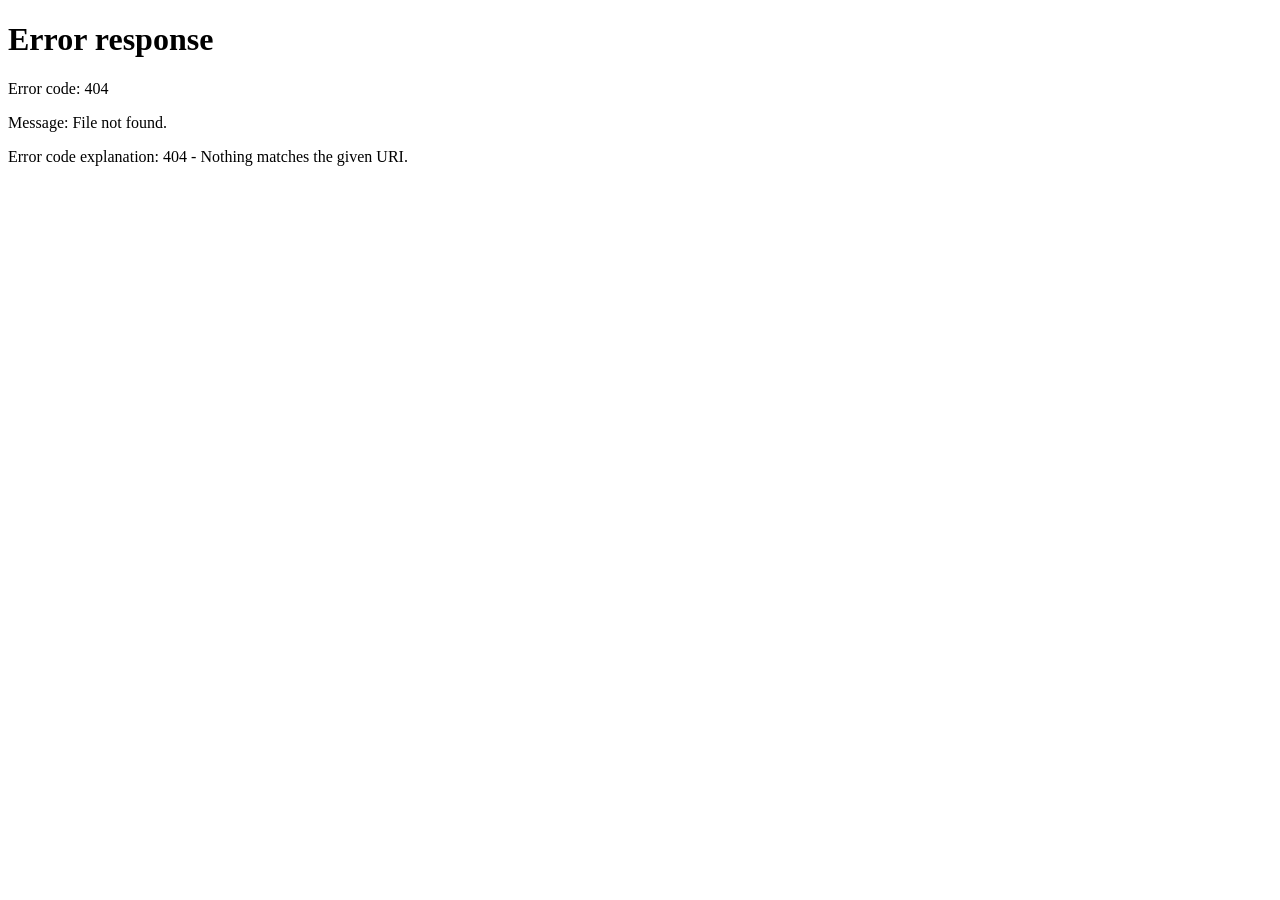
==== admin.html @ 1bd8581a "first commit" ====
<!doctype html>
<html lang="en">
  <head>
    <meta charset="UTF-8" />
    <meta name="viewport" content="width=device-width, initial-scale=1.0" />
    <title>eBuy - Admin Dashboard</title>
    <link
      href="https://cdn.jsdelivr.net/npm/bootstrap@5.3.2/dist/css/bootstrap.min.css"
      rel="stylesheet"
    />
    <link
      rel="stylesheet"
      href="https://cdn.jsdelivr.net/npm/bootstrap-icons@1.11.1/font/bootstrap-icons.css"
    />
    <link rel="stylesheet" href="" />
  </head>
  <body>
    <nav class="navbar navbar-expand-lg topnavbar fixed-top">
      <div class="container">
        <a class="navbar-brand brandlogo" href=""
          >eBuy <span class="badge bg-dark fs-6 ms-1">Admin</span></a
        >
        <button
          class="navbar-toggler"
          type="button"
          data-bs-toggle="collapse"
          data-bs-target="#navmenu"
        >
          <span class="navbar-toggler-icon"></span>
        </button>
        <div class="collapse navbar-collapse" id="navmenu">
          <ul class="navbar-nav me-auto">
            <li class="nav-item">
              <a class="nav-link" href="">Home Site</a>
            </li>
            <li class="nav-item">
              <a class="nav-link" href="">Products</a>
            </li>
          </ul>

          <div class="userprofile ms-lg-3">
            <span>Admin: <strong id="displayuser">Admin</strong></span>
            <a href="login.html" id="btnlogout" class="btnlogout">Log out</a>
          </div>
        </div>
      </div>
    </nav>

    <!-- Main Admin Container -->
    <div class="maincontent container" style="margin-top: 90px">
      <div class="d-flex justify-content-between align-items-center mb-4">
        <h3 class="fw-bold m-0">Admin Control Panel</h3>
      </div>

      <!-- Stats Cards -->
      <div class="row g-3 mb-5">
        <div class="col-md-4">
          <div class="card border-0 shadow-sm p-3 bg-white">
            <div class="d-flex align-items-center justify-content-between">
              <div>
                <span class="text-muted small d-block fw-semibold"
                  >MARKETPLACE ITEMS</span
                >
                <h2 class="fw-bold m-0 mt-1" id="statProducts">0</h2>
              </div>
              <div class="bg-light p-3 rounded text-primary fs-3">
                <i class="bi bi-box-seam"></i>
              </div>
            </div>
          </div>
        </div>
        <div class="col-md-4">
          <div class="card border-0 shadow-sm p-3 bg-white">
            <div class="d-flex align-items-center justify-content-between">
              <div>
                <span class="text-muted small d-block fw-semibold"
                  >TOTAL REVIEWS</span
                >
                <h2 class="fw-bold m-0 mt-1" id="statReviews">0</h2>
              </div>
              <div class="bg-light p-3 rounded text-warning fs-3">
                <i class="bi bi-star"></i>
              </div>
            </div>
          </div>
        </div>
        <div class="col-md-4">
          <div class="card border-0 shadow-sm p-3 bg-white">
            <div class="d-flex align-items-center justify-content-between">
              <div>
                <span class="text-muted small d-block fw-semibold"
                  >CURRENT USER SESSION</span
                >
                <h4 class="fw-bold m-0 mt-2 text-truncate" id="statUser">
                  Active
                </h4>
              </div>
              <div class="bg-light p-3 rounded text-success fs-3">
                <i class="bi bi-person-check"></i>
              </div>
            </div>
          </div>
        </div>
      </div>

      <!-- Marketplace Management Table -->
      <div class="card border-0 shadow-sm p-4 mb-5 bg-white">
        <div class="d-flex justify-content-between align-items-center mb-3">
          <h5 class="fw-bold m-0">
            <i class="bi bi-shop me-2 text-primary"></i>Marketplace Products
            Management
          </h5>
          <button
            class="btn btn-outline-secondary btn-sm"
            onclick="loadAdminData()"
          >
            <i class="bi bi-arrow-clockwise me-1"></i>Refresh
          </button>
        </div>
        <div class="table-responsive">
          <table class="table table-hover align-middle">
            <thead class="table-light">
              <tr>
                <th>ID</th>
                <th>Product</th>
                <th>Price</th>
                <th>Seller</th>
                <th class="text-end">Actions</th>
              </tr>
            </thead>
            <tbody id="adminProductsTable"></tbody>
          </table>
        </div>
      </div>

      <!-- Product Reviews Management Table -->
      <div class="card border-0 shadow-sm p-4 mb-5 bg-white">
        <div class="d-flex justify-content-between align-items-center mb-3">
          <h5 class="fw-bold m-0">
            <i class="bi bi-chat-left-text me-2 text-warning"></i>Product
            Reviews Management (sanpham1)
          </h5>
        </div>
        <div class="table-responsive">
          <table class="table table-hover align-middle">
            <thead class="table-light">
              <tr>
                <th>User</th>
                <th>Rating</th>
                <th>Comment</th>
                <th class="text-end">Actions</th>
              </tr>
            </thead>
            <tbody id="adminReviewsTable"></tbody>
          </table>
        </div>
      </div>
    </div>

    <script src="https://cdn.jsdelivr.net/npm/bootstrap@5.3.2/dist/js/bootstrap.bundle.min.js"></script>
    <script>
      window.addEventListener("DOMContentLoaded", function () {
        const savedUser = localStorage.getItem("currentuser");
        if (savedUser) {
          document.getElementById("displayuser").textContent = savedUser;
          document.getElementById("statUser").textContent = savedUser;
        } else {
          window.location.href = "login.html";
        }
        loadAdminData();
      });

      document
        .getElementById("btnlogout")
        .addEventListener("click", function () {
          localStorage.removeItem("currentuser");
        });

      function loadAdminData() {
        renderAdminProducts();
        renderAdminReviews();
      }

      function renderAdminProducts() {
        const tableBody = document.getElementById("adminProductsTable");
        tableBody.innerHTML = "";
        const storedProducts = localStorage.getItem("ebuy_products");
        const products = storedProducts ? JSON.parse(storedProducts) : [];

        document.getElementById("statProducts").textContent = products.length;

        if (products.length === 0) {
          tableBody.innerHTML = `<tr><td colspan="5" class="text-center text-muted py-4">No marketplace products found.</td></tr>`;
          return;
        }

        products.forEach((p) => {
          const tr = document.createElement("tr");
          tr.innerHTML = `
            <td><small class="text-muted">${p.id}</small></td>
            <td>
              <div class="d-flex align-items-center">
                <img src="${p.img}" alt="${p.title}" style="width: 40px; height: 40px; object-fit: cover;" class="rounded me-2" />
                <span class="fw-semibold">${p.title}</span>
              </div>
            </td>
            <td class="fw-bold text-danger">$${p.price}</td>
            <td><span class="badge bg-light text-dark border">${p.seller || "User"}</span></td>
            <td class="text-end">
              <button class="btn btn-outline-danger btn-sm" onclick="deleteProduct(${p.id})">
                <i class="bi bi-trash"></i> Delete
              </button>
            </td>
          `;
          tableBody.appendChild(tr);
        });
      }

      function deleteProduct(id) {
        if (confirm("Are you sure you want to delete this product?")) {
          const storedProducts = localStorage.getItem("ebuy_products");
          let products = storedProducts ? JSON.parse(storedProducts) : [];
          products = products.filter((p) => p.id !== id);
          localStorage.setItem("ebuy_products", JSON.stringify(products));
          renderAdminProducts();
        }
      }

      function renderAdminReviews() {
        const tableBody = document.getElementById("adminReviewsTable");
        tableBody.innerHTML = "";
        const storedReviews = localStorage.getItem("product_reviews_sanpham1");
        const reviews = storedReviews ? JSON.parse(storedReviews) : [];

        document.getElementById("statReviews").textContent = reviews.length;

        if (reviews.length === 0) {
          tableBody.innerHTML = `<tr><td colspan="4" class="text-center text-muted py-4">No reviews submitted yet.</td></tr>`;
          return;
        }

        reviews.forEach((r) => {
          let starsHtml = "";
          for (let i = 1; i <= 5; i++) {
            if (i <= r.rating) {
              starsHtml += '<i class="bi bi-star-fill text-warning"></i>';
            } else {
              starsHtml += '<i class="bi bi-star text-warning"></i>';
            }
          }

          const tr = document.createElement("tr");
          tr.innerHTML = `
            <td class="fw-semibold">${r.username}</td>
            <td>${starsHtml}</td>
            <td class="text-muted">${r.content}</td>
            <td class="text-end">
              <button class="btn btn-outline-danger btn-sm" onclick="deleteReview(${r.id})">
                <i class="bi bi-trash"></i> Delete
              </button>
            </td>
          `;
          tableBody.appendChild(tr);
        });
      }

      function deleteReview(id) {
        if (confirm("Are you sure you want to delete this review?")) {
          const storedReviews = localStorage.getItem(
            "product_reviews_sanpham1",
          );
          let reviews = storedReviews ? JSON.parse(storedReviews) : [];
          reviews = reviews.filter((r) => r.id !== id);
          localStorage.setItem(
            "product_reviews_sanpham1",
            JSON.stringify(reviews),
          );
          renderAdminReviews();
        }
      }
    </script>
  </body>
</html>
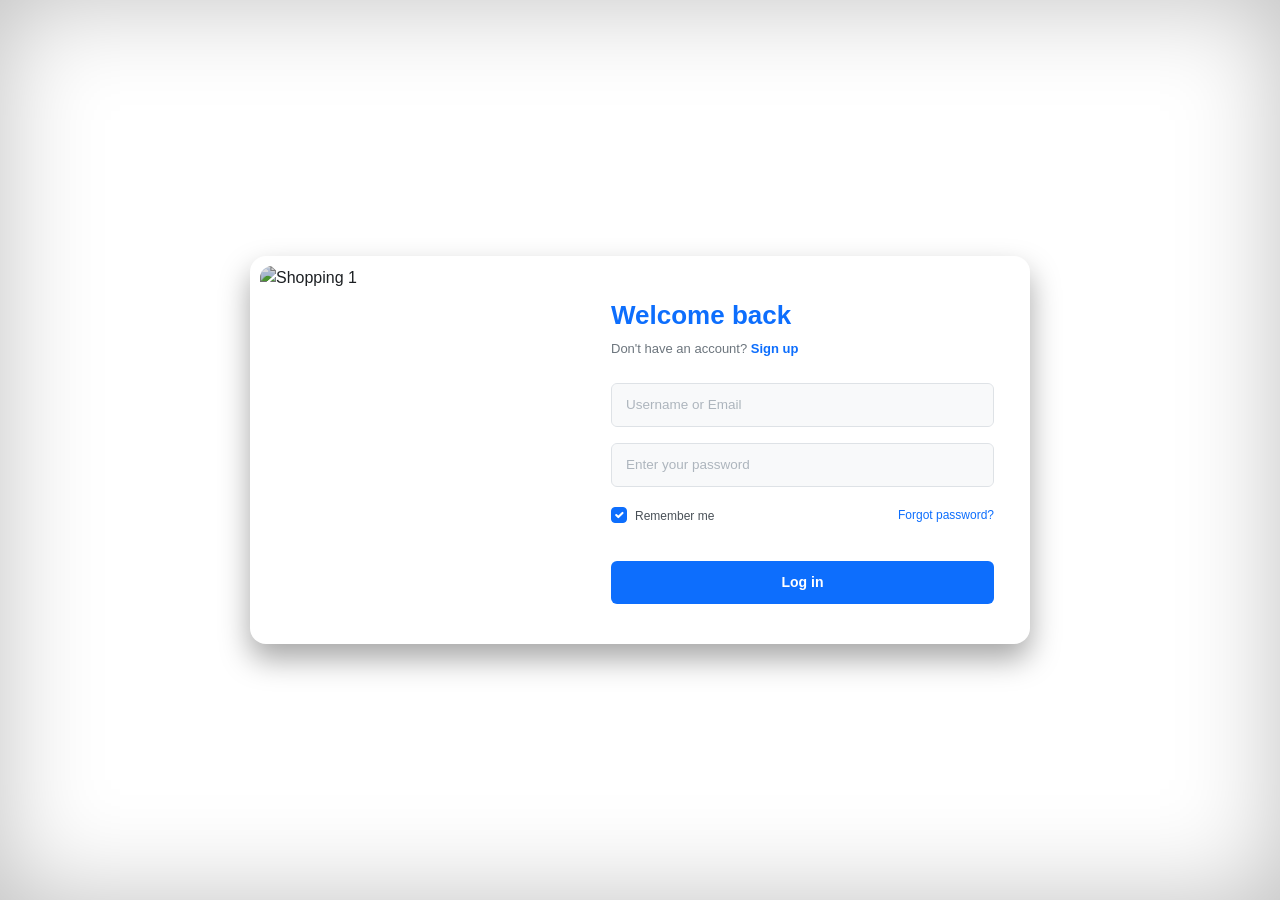
==== commit 2ba11234: "Update eBuy storefront and admin pages" ====
--- a/admin.html
+++ b/admin.html
@@ -12,42 +12,46 @@
       rel="stylesheet"
       href="https://cdn.jsdelivr.net/npm/bootstrap-icons@1.11.1/font/bootstrap-icons.css"
     />
-    <link rel="stylesheet" href="" />
+    <link rel="stylesheet" href="home.css" />
+    <link rel="stylesheet" href="admin.css" />
   </head>
   <body>
-    <nav class="navbar navbar-expand-lg topnavbar fixed-top">
+    <nav class="navbar topnavbar admin-navbar fixed-top" aria-label="Admin">
       <div class="container">
-        <a class="navbar-brand brandlogo" href=""
-          >eBuy <span class="badge bg-dark fs-6 ms-1">Admin</span></a
-        >
-        <button
-          class="navbar-toggler"
-          type="button"
-          data-bs-toggle="collapse"
-          data-bs-target="#navmenu"
-        >
-          <span class="navbar-toggler-icon"></span>
-        </button>
-        <div class="collapse navbar-collapse" id="navmenu">
-          <ul class="navbar-nav me-auto">
-            <li class="nav-item">
-              <a class="nav-link" href="">Home Site</a>
-            </li>
-            <li class="nav-item">
-              <a class="nav-link" href="">Products</a>
-            </li>
-          </ul>
-
-          <div class="userprofile ms-lg-3">
-            <span>Admin: <strong id="displayuser">Admin</strong></span>
-            <a href="login.html" id="btnlogout" class="btnlogout">Log out</a>
-          </div>
+        <a class="navbar-brand brandlogo admin-brand" href="admin.html">
+          <span class="admin-brand-mark" aria-hidden="true">
+            <i class="bi bi-bag-check-fill"></i>
+          </span>
+          <span class="admin-brand-copy">
+            <span class="admin-brand-name">eBuy</span>
+            <span class="admin-brand-label">ADMIN WORKSPACE</span>
+          </span>
+        </a>
+        <div class="admin-navbar-tools">
+          <div class="admin-user">
+            <span class="admin-user-icon" aria-hidden="true">
+              <i class="bi bi-person-fill"></i>
+            </span>
+            <span class="admin-user-copy">
+              <span class="admin-user-label">Signed in as</span>
+              <strong id="displayuser">Admin</strong>
+            </span>
+          </div>
+          <a
+            href="index.html"
+            id="btnlogout"
+            class="btnlogout"
+            aria-label="Log out"
+          >
+            <i class="bi bi-box-arrow-right" aria-hidden="true"></i>
+            <span>Log out</span>
+          </a>
         </div>
       </div>
     </nav>
 
     <!-- Main Admin Container -->
-    <div class="maincontent container" style="margin-top: 90px">
+    <div class="maincontent container">
       <div class="d-flex justify-content-between align-items-center mb-4">
         <h3 class="fw-bold m-0">Admin Control Panel</h3>
       </div>
@@ -103,56 +107,173 @@
         </div>
       </div>
 
-      <!-- Marketplace Management Table -->
-      <div class="card border-0 shadow-sm p-4 mb-5 bg-white">
-        <div class="d-flex justify-content-between align-items-center mb-3">
-          <h5 class="fw-bold m-0">
-            <i class="bi bi-shop me-2 text-primary"></i>Marketplace Products
-            Management
-          </h5>
+      <ul class="nav nav-tabs mb-3" id="adminProductTabs" role="tablist">
+        <li class="nav-item" role="presentation">
           <button
-            class="btn btn-outline-secondary btn-sm"
-            onclick="loadAdminData()"
+            class="nav-link active"
+            id="products-tab"
+            data-bs-toggle="tab"
+            data-bs-target="#products-pane"
+            type="button"
+            role="tab"
+            aria-controls="products-pane"
+            aria-selected="true"
           >
-            <i class="bi bi-arrow-clockwise me-1"></i>Refresh
+            Products
           </button>
-        </div>
-        <div class="table-responsive">
-          <table class="table table-hover align-middle">
-            <thead class="table-light">
-              <tr>
-                <th>ID</th>
-                <th>Product</th>
-                <th>Price</th>
-                <th>Seller</th>
-                <th class="text-end">Actions</th>
-              </tr>
-            </thead>
-            <tbody id="adminProductsTable"></tbody>
-          </table>
+        </li>
+        <li class="nav-item" role="presentation">
+          <button
+            class="nav-link"
+            id="verify-tab"
+            data-bs-toggle="tab"
+            data-bs-target="#verify-pane"
+            type="button"
+            role="tab"
+            aria-controls="verify-pane"
+            aria-selected="false"
+          >
+            Products to verify
+            <span
+              class="badge bg-warning text-dark ms-1"
+              id="pendingProductCount"
+              >0</span
+            >
+          </button>
+        </li>
+      </ul>
+      <div class="tab-content">
+        <section
+          class="tab-pane fade show active"
+          id="products-pane"
+          role="tabpanel"
+          aria-labelledby="products-tab"
+          tabindex="0"
+        >
+          <!-- Marketplace Management Table -->
+          <div class="card border-0 shadow-sm p-4 mb-5 bg-white">
+            <div class="d-flex justify-content-between align-items-center mb-3">
+              <h5 class="fw-bold m-0">
+                <i class="bi bi-shop me-2 text-primary"></i>Marketplace Products
+                Management
+              </h5>
+              <button
+                class="btn btn-outline-secondary btn-sm"
+                onclick="loadAdminData()"
+              >
+                <i class="bi bi-arrow-clockwise me-1"></i>Refresh
+              </button>
+            </div>
+            <div class="table-responsive">
+              <table class="table table-hover align-middle">
+                <thead class="table-light">
+                  <tr>
+                    <th>Product</th>
+                    <th>Price</th>
+                    <th>Seller</th>
+                    <th class="text-end">Actions</th>
+                  </tr>
+                </thead>
+                <tbody id="adminProductsTable"></tbody>
+              </table>
+            </div>
+          </div>
+        </section>
+        <section
+          class="tab-pane fade"
+          id="verify-pane"
+          role="tabpanel"
+          aria-labelledby="verify-tab"
+          tabindex="0"
+        >
+          <div class="card border-0 shadow-sm p-4 mb-5 bg-white">
+            <div class="d-flex justify-content-between align-items-center mb-3">
+              <h5 class="fw-bold m-0">
+                <i class="bi bi-shield-check me-2 text-success"></i>Product
+                verification
+              </h5>
+              <button
+                class="btn btn-outline-secondary btn-sm"
+                type="button"
+                onclick="renderMarketplaceSubmissions()"
+              >
+                <i class="bi bi-arrow-clockwise me-1"></i>Refresh
+              </button>
+            </div>
+            <div class="table-responsive">
+              <table class="table table-hover align-middle">
+                <thead class="table-light">
+                  <tr>
+                    <th>Product photo and details</th>
+                    <th>Price</th>
+                    <th>Seller</th>
+                    <th class="text-end">Review</th>
+                  </tr>
+                </thead>
+                <tbody id="pendingMarketplaceProducts"></tbody>
+              </table>
+            </div>
+          </div>
+        </section>
+      </div>
+
+      <div
+        class="modal fade"
+        id="productReviewImageModal"
+        tabindex="-1"
+        aria-labelledby="productReviewImageTitle"
+        aria-hidden="true"
+      >
+        <div class="modal-dialog modal-lg modal-dialog-centered">
+          <div class="modal-content">
+            <div class="modal-header">
+              <h2 class="modal-title fs-5" id="productReviewImageTitle">
+                Product photo
+              </h2>
+              <button
+                type="button"
+                class="btn-close"
+                data-bs-dismiss="modal"
+                aria-label="Close"
+              ></button>
+            </div>
+            <div class="modal-body">
+              <div id="productReviewImages" class="row g-3 mb-3"></div>
+              <p class="mb-0 text-muted" id="productReviewDescription"></p>
+            </div>
+          </div>
         </div>
       </div>
 
-      <!-- Product Reviews Management Table -->
-      <div class="card border-0 shadow-sm p-4 mb-5 bg-white">
-        <div class="d-flex justify-content-between align-items-center mb-3">
-          <h5 class="fw-bold m-0">
-            <i class="bi bi-chat-left-text me-2 text-warning"></i>Product
-            Reviews Management (sanpham1)
-          </h5>
-        </div>
-        <div class="table-responsive">
-          <table class="table table-hover align-middle">
-            <thead class="table-light">
-              <tr>
-                <th>User</th>
-                <th>Rating</th>
-                <th>Comment</th>
-                <th class="text-end">Actions</th>
-              </tr>
-            </thead>
-            <tbody id="adminReviewsTable"></tbody>
-          </table>
+      <div
+        class="modal fade"
+        id="productReviewsModal"
+        tabindex="-1"
+        aria-labelledby="productReviewsTitle"
+        aria-hidden="true"
+      >
+        <div
+          class="modal-dialog modal-lg modal-dialog-scrollable modal-dialog-centered"
+        >
+          <div class="modal-content">
+            <div class="modal-header">
+              <h2 class="modal-title fs-5" id="productReviewsTitle">
+                Product reviews
+              </h2>
+              <button
+                type="button"
+                class="btn-close"
+                data-bs-dismiss="modal"
+                aria-label="Close"
+              ></button>
+            </div>
+            <div class="modal-body">
+              <div
+                id="adminProductReviews"
+                class="d-flex flex-column gap-3"
+              ></div>
+            </div>
+          </div>
         </div>
       </div>
     </div>
@@ -161,11 +282,12 @@
     <script>
       window.addEventListener("DOMContentLoaded", function () {
         const savedUser = localStorage.getItem("currentuser");
-        if (savedUser) {
+        if (savedUser && localStorage.getItem("currentrole") === "admin") {
           document.getElementById("displayuser").textContent = savedUser;
           document.getElementById("statUser").textContent = savedUser;
         } else {
-          window.location.href = "login.html";
+          window.location.href = "index.html";
+          return;
         }
         loadAdminData();
       });
@@ -174,11 +296,132 @@
         .getElementById("btnlogout")
         .addEventListener("click", function () {
           localStorage.removeItem("currentuser");
+          localStorage.removeItem("currentrole");
+          localStorage.removeItem("currentdisplayname");
         });
 
       function loadAdminData() {
         renderAdminProducts();
-        renderAdminReviews();
+        renderMarketplaceSubmissions();
+        updateReviewCount();
+      }
+
+      function readMarketplaceSubmissions() {
+        try {
+          const products = JSON.parse(
+            localStorage.getItem("eBuyUserProducts") || "[]",
+          );
+          return Array.isArray(products) ? products : [];
+        } catch {
+          return [];
+        }
+      }
+
+      function renderMarketplaceSubmissions() {
+        const tableBody = document.getElementById("pendingMarketplaceProducts");
+        const pendingProducts = readMarketplaceSubmissions().filter(
+          (product) => product.status === "pending",
+        );
+        document.getElementById("pendingProductCount").textContent =
+          pendingProducts.length;
+        tableBody.replaceChildren();
+
+        if (pendingProducts.length === 0) {
+          tableBody.innerHTML = `<tr><td colspan="4" class="text-center text-muted py-4">No products waiting for review.</td></tr>`;
+          return;
+        }
+
+        pendingProducts.forEach((product) => {
+          const row = document.createElement("tr");
+          const productCell = document.createElement("td");
+          const previewButton = document.createElement("button");
+          previewButton.type = "button";
+          previewButton.className =
+            "btn btn-link p-0 text-start text-decoration-none";
+          previewButton.setAttribute(
+            "aria-label",
+            `View photo of ${product.name}`,
+          );
+          const image = document.createElement("img");
+          image.src = product.image;
+          image.alt = product.name;
+          image.className = "rounded me-2";
+          image.style.cssText = "width: 64px; height: 56px; object-fit: cover;";
+          previewButton.appendChild(image);
+          previewButton.addEventListener("click", () =>
+            showProductReviewImage(product),
+          );
+          const name = document.createElement("button");
+          name.type = "button";
+          name.className = "btn btn-link fw-semibold text-decoration-none p-0";
+          name.textContent = product.name;
+          name.addEventListener("click", () =>
+            openProductReviews(product.id, product.name),
+          );
+          const sellerCell = document.createElement("td");
+          sellerCell.textContent =
+            product.ownerDisplayName || product.submittedBy || product.owner;
+          productCell.append(previewButton, name);
+          const priceCell = document.createElement("td");
+          priceCell.textContent = `$${Number(product.price).toFixed(2)}`;
+          const actionsCell = document.createElement("td");
+          actionsCell.className = "text-end";
+
+          const approveButton = document.createElement("button");
+          approveButton.type = "button";
+          approveButton.className = "btn btn-success btn-sm me-2";
+          approveButton.innerHTML = '<i class="bi bi-check-lg"></i> Approve';
+          approveButton.addEventListener("click", () =>
+            reviewMarketplaceProduct(product.id, "approved"),
+          );
+          const rejectButton = document.createElement("button");
+          rejectButton.type = "button";
+          rejectButton.className = "btn btn-outline-danger btn-sm";
+          rejectButton.innerHTML = '<i class="bi bi-x-lg"></i> Reject';
+          rejectButton.addEventListener("click", () =>
+            reviewMarketplaceProduct(product.id, "rejected"),
+          );
+          actionsCell.append(approveButton, rejectButton);
+          row.append(productCell, priceCell, sellerCell, actionsCell);
+          tableBody.appendChild(row);
+        });
+      }
+
+      function reviewMarketplaceProduct(productId, status) {
+        const products = readMarketplaceSubmissions().map((product) =>
+          String(product.id) === String(productId)
+            ? { ...product, status, reviewedAt: new Date().toISOString() }
+            : product,
+        );
+        localStorage.setItem("eBuyUserProducts", JSON.stringify(products));
+        renderMarketplaceSubmissions();
+        renderAdminProducts();
+      }
+
+      function showProductReviewImage(product) {
+        document.getElementById("productReviewImageTitle").textContent =
+          product.name;
+        const imageContainer = document.getElementById("productReviewImages");
+        imageContainer.replaceChildren();
+        const photos =
+          Array.isArray(product.images) && product.images.length
+            ? product.images
+            : [product.image];
+        photos.forEach((photoUrl, index) => {
+          const column = document.createElement("div");
+          column.className = "col-sm-6 col-lg-4";
+          const image = document.createElement("img");
+          image.src = photoUrl;
+          image.alt = `${product.name}, photo ${index + 1}`;
+          image.className = "img-fluid rounded w-100 product-review-photo";
+          column.appendChild(image);
+          imageContainer.appendChild(column);
+        });
+        document.getElementById("productReviewDescription").textContent =
+          `${product.category} · $${Number(product.price).toFixed(2)} · Seller: ${product.ownerDisplayName || product.submittedBy || product.owner}\n${product.description}`;
+        window.bootstrap.Modal.getOrCreateInstance(
+          document.getElementById("productReviewImageModal"),
+        ).show();
       }
 
       function renderAdminProducts() {
@@ -187,33 +430,118 @@
         const storedProducts = localStorage.getItem("ebuy_products");
         const products = storedProducts ? JSON.parse(storedProducts) : [];
 
-        document.getElementById("statProducts").textContent = products.length;
-
-        if (products.length === 0) {
-          tableBody.innerHTML = `<tr><td colspan="5" class="text-center text-muted py-4">No marketplace products found.</td></tr>`;
+        const approvedSellerProducts = readMarketplaceSubmissions().filter(
+          (product) => product.status === "approved",
+        );
+        document.getElementById("statProducts").textContent =
+          products.length + approvedSellerProducts.length;
+
+        if (products.length === 0 && approvedSellerProducts.length === 0) {
+          tableBody.innerHTML = `<tr><td colspan="4" class="text-center text-muted py-4">No marketplace products found.</td></tr>`;
           return;
         }
 
         products.forEach((p) => {
           const tr = document.createElement("tr");
-          tr.innerHTML = `
-            <td><small class="text-muted">${p.id}</small></td>
-            <td>
-              <div class="d-flex align-items-center">
-                <img src="${p.img}" alt="${p.title}" style="width: 40px; height: 40px; object-fit: cover;" class="rounded me-2" />
-                <span class="fw-semibold">${p.title}</span>
-              </div>
-            </td>
-            <td class="fw-bold text-danger">$${p.price}</td>
-            <td><span class="badge bg-light text-dark border">${p.seller || "User"}</span></td>
-            <td class="text-end">
-              <button class="btn btn-outline-danger btn-sm" onclick="deleteProduct(${p.id})">
-                <i class="bi bi-trash"></i> Delete
-              </button>
-            </td>
-          `;
+          const productCell = document.createElement("td");
+          const image = document.createElement("img");
+          image.src = p.img;
+          image.alt = p.title;
+          image.className = "rounded me-2";
+          image.style.cssText = "width: 40px; height: 40px; object-fit: cover;";
+          image.tabIndex = 0;
+          image.setAttribute("role", "button");
+          image.setAttribute("aria-label", `View reviews for ${p.title}`);
+          image.addEventListener("click", () =>
+            openProductReviews(p.id, p.title),
+          );
+          image.addEventListener("keydown", (event) => {
+            if (event.key === "Enter" || event.key === " ") {
+              event.preventDefault();
+              openProductReviews(p.id, p.title);
+            }
+          });
+          const name = document.createElement("button");
+          name.type = "button";
+          name.className = "btn btn-link fw-semibold text-decoration-none p-0";
+          name.textContent = p.title;
+          name.addEventListener("click", () =>
+            openProductReviews(p.id, p.title),
+          );
+          productCell.append(image, name);
+          const priceCell = document.createElement("td");
+          priceCell.className = "fw-bold text-danger";
+          priceCell.textContent = `$${p.price}`;
+          const sellerCell = document.createElement("td");
+          sellerCell.textContent = p.seller || "User";
+          const actionsCell = document.createElement("td");
+          actionsCell.className = "text-end";
+          const deleteButton = document.createElement("button");
+          deleteButton.type = "button";
+          deleteButton.className = "btn btn-outline-danger btn-sm";
+          deleteButton.innerHTML = '<i class="bi bi-trash"></i> Delete';
+          deleteButton.addEventListener("click", () => deleteProduct(p.id));
+          actionsCell.appendChild(deleteButton);
+          tr.append(productCell, priceCell, sellerCell, actionsCell);
           tableBody.appendChild(tr);
         });
+
+        approvedSellerProducts.forEach((product) => {
+          const row = document.createElement("tr");
+          const productCell = document.createElement("td");
+          const image = document.createElement("img");
+          image.src = product.image;
+          image.alt = product.name;
+          image.className = "rounded me-2";
+          image.style.cssText = "width: 40px; height: 40px; object-fit: cover;";
+          image.tabIndex = 0;
+          image.setAttribute("role", "button");
+          image.setAttribute("aria-label", `View reviews for ${product.name}`);
+          image.addEventListener("click", () =>
+            openProductReviews(product.id, product.name),
+          );
+          image.addEventListener("keydown", (event) => {
+            if (event.key === "Enter" || event.key === " ") {
+              event.preventDefault();
+              openProductReviews(product.id, product.name);
+            }
+          });
+          const name = document.createElement("button");
+          name.type = "button";
+          name.className = "btn btn-link fw-semibold text-decoration-none p-0";
+          name.textContent = product.name;
+          name.addEventListener("click", () =>
+            openProductReviews(product.id, product.name),
+          );
+          productCell.append(image, name);
+          const priceCell = document.createElement("td");
+          priceCell.className = "fw-bold text-danger";
+          priceCell.textContent = `$${Number(product.price).toFixed(2)}`;
+          const sellerCell = document.createElement("td");
+          sellerCell.textContent =
+            product.ownerDisplayName || product.submittedBy || product.owner;
+          const actionsCell = document.createElement("td");
+          actionsCell.className = "text-end";
+          const removeButton = document.createElement("button");
+          removeButton.className = "btn btn-outline-danger btn-sm";
+          removeButton.type = "button";
+          removeButton.textContent = "Remove";
+          removeButton.addEventListener("click", () =>
+            removeSellerProduct(product.id),
+          );
+          actionsCell.appendChild(removeButton);
+          row.append(productCell, priceCell, sellerCell, actionsCell);
+          tableBody.appendChild(row);
+        });
+      }
+
+      function removeSellerProduct(productId) {
+        const products = readMarketplaceSubmissions().filter(
+          (product) => String(product.id) !== String(productId),
+        );
+        localStorage.setItem("eBuyUserProducts", JSON.stringify(products));
+        renderMarketplaceSubmissions();
+        renderAdminProducts();
       }
 
       function deleteProduct(id) {
@@ -226,57 +554,122 @@
         }
       }
 
-      function renderAdminReviews() {
-        const tableBody = document.getElementById("adminReviewsTable");
-        tableBody.innerHTML = "";
-        const storedReviews = localStorage.getItem("product_reviews_sanpham1");
-        const reviews = storedReviews ? JSON.parse(storedReviews) : [];
-
-        document.getElementById("statReviews").textContent = reviews.length;
+      function readReviews(key) {
+        try {
+          const reviews = JSON.parse(localStorage.getItem(key) || "[]");
+          return Array.isArray(reviews) ? reviews : [];
+        } catch {
+          return [];
+        }
+      }
+
+      function isHttpUrl(value) {
+        try {
+          return ["http:", "https:"].includes(new URL(value).protocol);
+        } catch {
+          return false;
+        }
+      }
+
+      function readProductList(key) {
+        try {
+          const products = JSON.parse(localStorage.getItem(key) || "[]");
+          return Array.isArray(products) ? products : [];
+        } catch {
+          return [];
+        }
+      }
+
+      function getReviewKeys(productId) {
+        const keys = [`eBuyReviews_${productId}`];
+        if (String(productId) === "products-1") {
+          keys.push("product_reviews_sanpham1");
+        }
+        return keys;
+      }
+
+      function updateReviewCount() {
+        const productIds = new Set([
+          "products-1",
+          "products-2",
+          "products-3",
+          "products-4",
+        ]);
+        [
+          ...readMarketplaceSubmissions(),
+          ...readProductList("ebuy_products"),
+          ...readProductList("eBuyProducts"),
+        ].forEach((product) => productIds.add(String(product.id)));
+        const totalReviews = [...productIds].reduce(
+          (total, productId) =>
+            total +
+            getReviewKeys(productId).reduce(
+              (count, key) => count + readReviews(key).length,
+              0,
+            ),
+          0,
+        );
+        document.getElementById("statReviews").textContent = totalReviews;
+      }
+
+      function openProductReviews(productId, productName) {
+        const reviewList = document.getElementById("adminProductReviews");
+        reviewList.replaceChildren();
+        document.getElementById("productReviewsTitle").textContent =
+          `Reviews: ${productName}`;
+        const reviews = getReviewKeys(productId).flatMap((key) =>
+          readReviews(key).map((review) => ({ ...review, sourceKey: key })),
+        );
 
         if (reviews.length === 0) {
-          tableBody.innerHTML = `<tr><td colspan="4" class="text-center text-muted py-4">No reviews submitted yet.</td></tr>`;
-          return;
-        }
-
-        reviews.forEach((r) => {
-          let starsHtml = "";
-          for (let i = 1; i <= 5; i++) {
-            if (i <= r.rating) {
-              starsHtml += '<i class="bi bi-star-fill text-warning"></i>';
-            } else {
-              starsHtml += '<i class="bi bi-star text-warning"></i>';
-            }
+          const emptyState = document.createElement("p");
+          emptyState.className = "text-muted mb-0";
+          emptyState.textContent = "This product has no reviews yet.";
+          reviewList.appendChild(emptyState);
+        }
+
+        reviews.forEach((review) => {
+          const item = document.createElement("article");
+          item.className = "border rounded p-3";
+          const heading = document.createElement("div");
+          heading.className = "d-flex justify-content-between gap-3 mb-2";
+          const reviewer = document.createElement("strong");
+          reviewer.textContent = review.username || "User";
+          const rating = document.createElement("span");
+          rating.className = "text-warning text-nowrap";
+          rating.textContent = `${Number(review.rating) || 0} / 5 stars`;
+          heading.append(reviewer, rating);
+          const content = document.createElement("p");
+          content.className = "mb-3";
+          content.textContent = review.content || "";
+          item.append(heading, content);
+          if (review.imageUrl && isHttpUrl(review.imageUrl)) {
+            const image = document.createElement("img");
+            image.src = review.imageUrl;
+            image.alt = `Photo attached by ${review.username || "User"}`;
+            image.className = "img-fluid rounded mb-3 product-review-photo";
+            item.appendChild(image);
           }
-
-          const tr = document.createElement("tr");
-          tr.innerHTML = `
-            <td class="fw-semibold">${r.username}</td>
-            <td>${starsHtml}</td>
-            <td class="text-muted">${r.content}</td>
-            <td class="text-end">
-              <button class="btn btn-outline-danger btn-sm" onclick="deleteReview(${r.id})">
-                <i class="bi bi-trash"></i> Delete
-              </button>
-            </td>
-          `;
-          tableBody.appendChild(tr);
+          const deleteButton = document.createElement("button");
+          deleteButton.type = "button";
+          deleteButton.className = "btn btn-outline-danger btn-sm";
+          deleteButton.innerHTML =
+            '<i class="bi bi-trash me-1"></i>Delete review';
+          deleteButton.addEventListener("click", () => {
+            const remaining = readReviews(review.sourceKey).filter(
+              (savedReview) => savedReview.id !== review.id,
+            );
+            localStorage.setItem(review.sourceKey, JSON.stringify(remaining));
+            updateReviewCount();
+            openProductReviews(productId, productName);
+          });
+          item.appendChild(deleteButton);
+          reviewList.appendChild(item);
         });
-      }
-
-      function deleteReview(id) {
-        if (confirm("Are you sure you want to delete this review?")) {
-          const storedReviews = localStorage.getItem(
-            "product_reviews_sanpham1",
-          );
-          let reviews = storedReviews ? JSON.parse(storedReviews) : [];
-          reviews = reviews.filter((r) => r.id !== id);
-          localStorage.setItem(
-            "product_reviews_sanpham1",
-            JSON.stringify(reviews),
-          );
-          renderAdminReviews();
-        }
+
+        window.bootstrap.Modal.getOrCreateInstance(
+          document.getElementById("productReviewsModal"),
+        ).show();
       }
     </script>
   </body>
--- a/home.css
+++ b/home.css
@@ -0,0 +1,358 @@
+body {
+  background-color: #f8f9fa;
+  font-family: -apple-system, BlinkMacSystemFont, "Segoe UI", Roboto, sans-serif;
+  margin: 0;
+  padding: 0;
+}
+.topnavbar {
+  min-height: 76px;
+  padding: 0;
+  background: rgba(255, 255, 255, 0.97);
+  border-bottom: 1px solid #e8edf3;
+  box-shadow: 0 8px 24px rgba(25, 42, 62, 0.08);
+  backdrop-filter: blur(12px);
+  z-index: 1030;
+}
+
+.topnavbar > .container {
+  min-height: 76px;
+}
+
+.topnavbar .navbar-brand {
+  margin-right: 1.25rem;
+}
+
+.topnavbar .navbar-nav {
+  gap: 2px;
+}
+.brandlogo {
+  font-weight: 800;
+  font-size: 24px;
+  color: #0d6efd !important;
+  letter-spacing: 0.5px;
+}
+
+.nav-link {
+  font-weight: 500;
+  color: #495057;
+  padding: 0.58rem 0.78rem !important;
+  border-radius: 8px;
+  transition: color 0.18s ease, background-color 0.18s ease;
+}
+
+.topnavbar .nav-link:hover {
+  color: #0d6efd;
+  background-color: #f3f7fc;
+}
+
+.nav-link.active {
+  color: #0d6efd !important;
+  background-color: #edf4ff;
+}
+
+/* Search Bar Styles */
+.searchform {
+  flex: 1 1 280px;
+  width: auto;
+  max-width: 360px;
+  position: relative;
+  margin: 0 1.25rem;
+}
+
+.searchinput {
+  background-color: #f1f3f5;
+  border: 1px solid #dee2e6;
+  border-radius: 9px 0 0 9px;
+  padding: 9px 14px;
+  font-size: 14px;
+  color: #212529;
+}
+
+.searchinput:focus {
+  background-color: #ffffff;
+  border-color: #0d6efd;
+  box-shadow: none;
+}
+
+.btnsearch {
+  background-color: #0d6efd;
+  border: 1px solid #0d6efd;
+  color: #ffffff;
+  border-radius: 0 9px 9px 0;
+  padding: 9px 16px;
+  font-size: 14px;
+  font-weight: 600;
+  transition: background-color 0.2s;
+}
+
+.btnsearch:hover {
+  background-color: #0b5ed7;
+  border-color: #0b5ed7;
+}
+
+/* User Profile Section */
+.userprofile {
+  display: flex;
+  align-items: center;
+  flex-wrap: nowrap;
+  gap: 12px;
+  color: #495057;
+  font-size: 14.5px;
+  white-space: nowrap;
+}
+
+.userprofile strong {
+  color: #0d6efd;
+}
+
+.btnlogout {
+  background-color: transparent;
+  border: 1px solid #dee2e6;
+  border-radius: 6px;
+  color: #dc3545;
+  padding: 6px 14px;
+  font-weight: 600;
+  font-size: 13px;
+  text-decoration: none;
+  transition: all 0.2s;
+}
+
+.btnlogout:hover {
+  background-color: #dc3545;
+  color: #ffffff;
+  border-color: #dc3545;
+}
+
+/* Main Content Spacing */
+.maincontent {
+  padding-top: 100px;
+  padding-bottom: 40px;
+}
+
+.welcomecard {
+  background-color: #ffffff;
+  border: none;
+  border-radius: 16px;
+  box-shadow: 0 15px 30px rgba(0, 0, 0, 0.08);
+  color: #212529;
+}
+
+.welcometitle {
+  font-weight: 700;
+  color: #0d6efd;
+  margin-bottom: 12px;
+}
+
+.welcomesubtitle {
+  color: #6c757d;
+  font-size: 16px;
+}
+/* Product Grid & Card Styling */
+.section-title {
+  font-weight: 700;
+  color: #212529;
+  font-size: 20px;
+  margin: 0;
+}
+
+.viewall-link {
+  color: #0d6efd;
+  text-decoration: none;
+  font-weight: 600;
+  font-size: 14px;
+}
+
+.product-card {
+  background-color: #ffffff;
+  border-radius: 12px;
+  overflow: hidden;
+  box-shadow: 0 4px 12px rgba(0, 0, 0, 0.05);
+  transition: transform 0.2s ease, box-shadow 0.2s ease;
+  height: 100%;
+  display: flex;
+  flex-direction: column;
+}
+
+.product-card:hover {
+  transform: translateY(-4px);
+  box-shadow: 0 8px 20px rgba(0, 0, 0, 0.1);
+}
+
+.product-img-box {
+  position: relative;
+  width: 100%;
+  padding-top: 75%; /* Tỷ lệ ảnh 4:3 */
+  overflow: hidden;
+  background-color: #f8f9fa;
+}
+
+.product-img-box img {
+  position: absolute;
+  top: 0;
+  left: 0;
+  width: 100%;
+  height: 100%;
+  object-fit: cover;
+}
+
+.product-review-photo {
+  background-color: #f1f3f5;
+  height: 240px;
+  object-fit: contain;
+}
+
+.badge-tag {
+  position: absolute;
+  top: 10px;
+  left: 10px;
+  background-color: #0d6efd;
+  color: #fff;
+  font-size: 11px;
+  font-weight: 600;
+  padding: 4px 8px;
+  border-radius: 4px;
+}
+
+.product-details {
+  padding: 16px;
+  display: flex;
+  flex-direction: column;
+  flex-grow: 1;
+}
+
+.product-title {
+  font-size: 15px;
+  font-weight: 600;
+  color: #212529;
+  margin-bottom: 8px;
+  white-space: nowrap;
+  overflow: hidden;
+  text-overflow: ellipsis;
+}
+
+.product-price {
+  margin-bottom: 12px;
+  display: flex;
+  align-items: center;
+  gap: 8px;
+}
+
+.price-current {
+  font-size: 16px;
+  font-weight: 700;
+  color: #0d6efd;
+}
+
+.price-old {
+  font-size: 13px;
+  color: #adb5bd;
+  text-decoration: line-through;
+}
+
+.btn-add-cart {
+  margin-top: auto;
+  background-color: #f8f9fa;
+  border: 1px solid #dee2e6;
+  color: #212529;
+  font-weight: 600;
+  font-size: 13px;
+  padding: 8px;
+  border-radius: 6px;
+  width: 100%;
+  transition: all 0.2s;
+}
+
+.btn-add-cart:hover {
+  background-color: #0d6efd;
+  color: #ffffff;
+  border-color: #0d6efd;
+}
+/* Promotional Carousel Styling */
+.promo-carousel {
+  border-radius: 16px;
+  overflow: hidden;
+}
+
+.promo-img {
+  height: 340px;
+  object-fit: cover;
+  filter: brightness(0.85); /* Tối nhẹ ảnh để chữ nổi bật hơn */
+}
+
+.promo-carousel .carousel-caption {
+  bottom: 30px;
+  left: 40px;
+  right: 40px;
+  background: rgba(0, 0, 0, 0.4);
+  backdrop-filter: blur(8px);
+  padding: 20px 25px;
+  border-radius: 12px;
+  border: 1px solid rgba(255, 255, 255, 0.15);
+}
+
+.promo-carousel .carousel-caption h2 {
+  font-size: 26px;
+  letter-spacing: 0.5px;
+  margin-bottom: 5px;
+}
+
+.promo-carousel .carousel-caption p {
+  font-size: 14px;
+  color: #e9ecef;
+  margin: 0;
+}
+
+@media (max-width: 768px) {
+  .promo-img {
+    height: 200px;
+  }
+}
+.nav-marketplace {
+  font-weight: 600;
+  color: #198754 !important; 
+  transition: color 0.2s ease;
+}
+
+.nav-marketplace:hover {
+  color: #157347 !important;
+}
+
+.topnavbar .navbar-toggler {
+  border-color: #dce4ee;
+  border-radius: 9px;
+  padding: 0.45rem 0.6rem;
+}
+
+.topnavbar .navbar-toggler:focus {
+  box-shadow: 0 0 0 3px rgba(13, 110, 253, 0.14);
+}
+
+@media (max-width: 1199.98px) {
+  .topnavbar {
+    min-height: 68px;
+  }
+
+  .topnavbar > .container {
+    min-height: 68px;
+  }
+
+  .topnavbar .navbar-collapse {
+    padding: 0.5rem 0 1rem;
+  }
+
+  .topnavbar .navbar-nav {
+    align-items: stretch;
+  }
+
+  .searchform {
+    flex-basis: auto;
+    max-width: none;
+    margin: 0.5rem 0 !important;
+  }
+
+  .userprofile {
+    flex-wrap: wrap;
+    gap: 10px 14px;
+    white-space: normal;
+  }
+}
--- a/admin.css
+++ b/admin.css
@@ -0,0 +1,432 @@
+body {
+  background-color: #f8f9fa;
+  font-family: -apple-system, BlinkMacSystemFont, "Segoe UI", Roboto, sans-serif;
+  margin: 0;
+  padding: 0;
+}
+.topnavbar {
+  background-color: #ffffff;
+  box-shadow: 0 4px 15px rgba(0, 0, 0, 0.06);
+  padding: 12px 0;
+  z-index: 1030;
+}
+.brandlogo {
+  font-weight: 800;
+  font-size: 24px;
+  color: #0d6efd !important;
+  letter-spacing: 0.5px;
+}
+
+.nav-link {
+  font-weight: 500;
+  color: #495057;
+}
+
+.nav-link.active {
+  color: #0d6efd !important;
+}
+.searchform {
+  width: 100%;
+  max-width: 450px;
+  position: relative;
+}
+
+.searchinput {
+  background-color: #f1f3f5;
+  border: 1px solid #dee2e6;
+  border-radius: 20px 0 0 20px;
+  padding: 8px 16px;
+  font-size: 14px;
+  color: #212529;
+}
+
+.searchinput:focus {
+  background-color: #ffffff;
+  border-color: #0d6efd;
+  box-shadow: none;
+}
+
+.btnsearch {
+  background-color: #0d6efd;
+  border: 1px solid #0d6efd;
+  color: #ffffff;
+  border-radius: 0 20px 20px 0;
+  padding: 8px 20px;
+  font-size: 14px;
+  font-weight: 600;
+  transition: background-color 0.2s;
+}
+
+.btnsearch:hover {
+  background-color: #0b5ed7;
+  border-color: #0b5ed7;
+}
+
+/* User Profile Section */
+.userprofile {
+  display: flex;
+  align-items: center;
+  gap: 15px;
+  color: #495057;
+  font-size: 14.5px;
+  white-space: nowrap;
+}
+
+.userprofile strong {
+  color: #0d6efd;
+}
+
+.btnlogout {
+  background-color: transparent;
+  border: 1px solid #dee2e6;
+  border-radius: 6px;
+  color: #dc3545;
+  padding: 6px 14px;
+  font-weight: 600;
+  font-size: 13px;
+  text-decoration: none;
+  transition: all 0.2s;
+}
+
+.btnlogout:hover {
+  background-color: #dc3545;
+  color: #ffffff;
+  border-color: #dc3545;
+}
+
+/* Main Content Spacing */
+.maincontent {
+  padding-top: 100px;
+  padding-bottom: 40px;
+}
+
+.welcomecard {
+  background-color: #ffffff;
+  border: none;
+  border-radius: 16px;
+  box-shadow: 0 15px 30px rgba(0, 0, 0, 0.08);
+  color: #212529;
+}
+
+.welcometitle {
+  font-weight: 700;
+  color: #0d6efd;
+  margin-bottom: 12px;
+}
+
+.welcomesubtitle {
+  color: #6c757d;
+  font-size: 16px;
+}
+/* Product Grid & Card Styling */
+.section-title {
+  font-weight: 700;
+  color: #212529;
+  font-size: 20px;
+  margin: 0;
+}
+
+.viewall-link {
+  color: #0d6efd;
+  text-decoration: none;
+  font-weight: 600;
+  font-size: 14px;
+}
+
+.product-card {
+  background-color: #ffffff;
+  border-radius: 12px;
+  overflow: hidden;
+  box-shadow: 0 4px 12px rgba(0, 0, 0, 0.05);
+  transition: transform 0.2s ease, box-shadow 0.2s ease;
+  height: 100%;
+  display: flex;
+  flex-direction: column;
+}
+
+.product-card:hover {
+  transform: translateY(-4px);
+  box-shadow: 0 8px 20px rgba(0, 0, 0, 0.1);
+}
+
+.product-img-box {
+  position: relative;
+  width: 100%;
+  padding-top: 75%; /* Tỷ lệ ảnh 4:3 */
+  overflow: hidden;
+  background-color: #f8f9fa;
+}
+
+.product-img-box img {
+  position: absolute;
+  top: 0;
+  left: 0;
+  width: 100%;
+  height: 100%;
+  object-fit: cover;
+}
+
+.badge-tag {
+  position: absolute;
+  top: 10px;
+  left: 10px;
+  background-color: #0d6efd;
+  color: #fff;
+  font-size: 11px;
+  font-weight: 600;
+  padding: 4px 8px;
+  border-radius: 4px;
+}
+
+.product-details {
+  padding: 16px;
+  display: flex;
+  flex-direction: column;
+  flex-grow: 1;
+}
+
+.product-title {
+  font-size: 15px;
+  font-weight: 600;
+  color: #212529;
+  margin-bottom: 8px;
+  white-space: nowrap;
+  overflow: hidden;
+  text-overflow: ellipsis;
+}
+
+.product-price {
+  margin-bottom: 12px;
+  display: flex;
+  align-items: center;
+  gap: 8px;
+}
+
+.price-current {
+  font-size: 16px;
+  font-weight: 700;
+  color: #0d6efd;
+}
+
+.price-old {
+  font-size: 13px;
+  color: #adb5bd;
+  text-decoration: line-through;
+}
+
+.btn-add-cart {
+  margin-top: auto;
+  background-color: #f8f9fa;
+  border: 1px solid #dee2e6;
+  color: #212529;
+  font-weight: 600;
+  font-size: 13px;
+  padding: 8px;
+  border-radius: 6px;
+  width: 100%;
+  transition: all 0.2s;
+}
+
+.btn-add-cart:hover {
+  background-color: #0d6efd;
+  color: #ffffff;
+  border-color: #0d6efd;
+}
+/* Promotional Carousel Styling */
+.promo-carousel {
+  border-radius: 16px;
+  overflow: hidden;
+}
+
+.promo-img {
+  height: 340px;
+  object-fit: cover;
+  filter: brightness(0.85); /* Tối nhẹ ảnh để chữ nổi bật hơn */
+}
+
+.promo-carousel .carousel-caption {
+  bottom: 30px;
+  left: 40px;
+  right: 40px;
+  background: rgba(0, 0, 0, 0.4);
+  backdrop-filter: blur(8px);
+  padding: 20px 25px;
+  border-radius: 12px;
+  border: 1px solid rgba(255, 255, 255, 0.15);
+}
+
+.promo-carousel .carousel-caption h2 {
+  font-size: 26px;
+  letter-spacing: 0.5px;
+  margin-bottom: 5px;
+}
+
+.promo-carousel .carousel-caption p {
+  font-size: 14px;
+  color: #e9ecef;
+  margin: 0;
+}
+
+@media (max-width: 768px) {
+  .promo-img {
+    height: 200px;
+  }
+}
+.nav-marketplace {
+  font-weight: 600;
+  color: #198754 !important; 
+  transition: color 0.2s ease;
+}
+
+.nav-marketplace:hover {
+  color: #157347 !important;
+}
+
+.admin-navbar {
+  min-height: 76px;
+  padding: 0;
+  border-bottom: 1px solid #e8edf3;
+  box-shadow: 0 8px 24px rgba(22, 34, 51, 0.08);
+}
+
+.admin-navbar > .container {
+  min-height: 76px;
+}
+
+.admin-brand {
+  display: inline-flex;
+  align-items: center;
+  gap: 11px;
+  margin: 0;
+  text-decoration: none;
+}
+
+.admin-brand-mark {
+  display: grid;
+  width: 44px;
+  height: 44px;
+  place-items: center;
+  border-radius: 12px;
+  background: #e8f1ff;
+  color: #0d6efd;
+  font-size: 21px;
+}
+
+.admin-brand-copy,
+.admin-user-copy {
+  display: flex;
+  flex-direction: column;
+}
+
+.admin-brand-name {
+  color: #172b4d;
+  font-size: 21px;
+  font-weight: 800;
+  line-height: 1.05;
+}
+
+.admin-brand-label {
+  margin-top: 4px;
+  color: #78869a;
+  font-size: 10px;
+  font-weight: 700;
+  letter-spacing: 1.1px;
+}
+
+.admin-navbar-tools {
+  display: flex;
+  align-items: center;
+  gap: 22px;
+  margin-left: auto;
+}
+
+.admin-user {
+  display: flex;
+  align-items: center;
+  gap: 10px;
+}
+
+.admin-user-icon {
+  display: grid;
+  width: 40px;
+  height: 40px;
+  place-items: center;
+  border: 1px solid #dce6f2;
+  border-radius: 50%;
+  background: #f5f8fc;
+  color: #426180;
+  font-size: 17px;
+}
+
+.admin-user-label {
+  color: #78869a;
+  font-size: 11px;
+  line-height: 1.2;
+}
+
+.admin-user-copy strong {
+  max-width: 180px;
+  overflow: hidden;
+  color: #172b4d;
+  font-size: 14px;
+  text-overflow: ellipsis;
+}
+
+.admin-navbar .btnlogout {
+  display: inline-flex;
+  align-items: center;
+  justify-content: center;
+  gap: 8px;
+  min-height: 40px;
+  padding: 8px 14px;
+  border-color: #d9e1ea;
+  color: #44546f;
+}
+
+.admin-navbar .btnlogout:hover {
+  border-color: #dc3545;
+  color: #fff;
+}
+
+@media (max-width: 575.98px) {
+  .admin-navbar {
+    min-height: 68px;
+  }
+
+  .admin-navbar > .container {
+    min-height: 68px;
+  }
+
+  .admin-brand-mark {
+    width: 40px;
+    height: 40px;
+  }
+
+  .admin-brand-label {
+    font-size: 9px;
+    letter-spacing: 0.8px;
+  }
+
+  .admin-navbar-tools {
+    gap: 12px;
+  }
+
+  .admin-user-icon,
+  .admin-user-label {
+    display: none;
+  }
+
+  .admin-user-copy strong {
+    max-width: 88px;
+    font-size: 12px;
+  }
+
+  .admin-navbar .btnlogout {
+    width: 40px;
+    padding: 8px;
+  }
+
+  .admin-navbar .btnlogout span {
+    display: none;
+  }
+}
